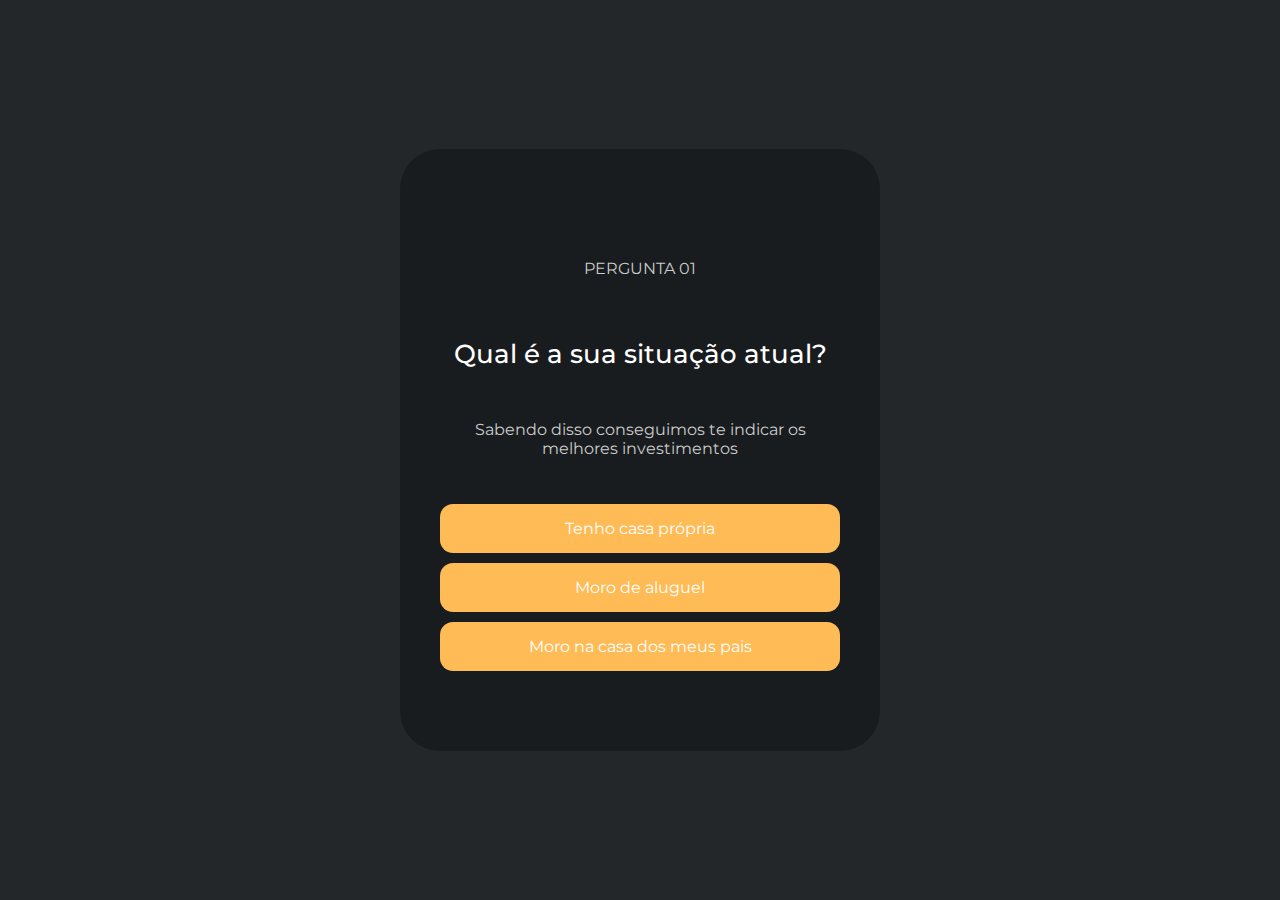
==== public/pergunta01.html @ a38a915b "first commit" ====
<!DOCTYPE html>
<html lang="en">
<head>
    <meta charset="UTF-8">
    <meta name="viewport" content="width=device-width, initial-scale=1.0">
    <link rel="stylesheet" href="css/style.css">
    <link rel="preconnect" href="https://fonts.googleapis.com">
    <link rel="preconnect" href="https://fonts.gstatic.com" crossorigin>
    <link href="https://fonts.googleapis.com/css2?family=Montserrat:ital,wght@0,100..900;1,100..900&display=swap" rel="stylesheet">
    <link rel="shortcut icon" href="img/favicon.ico" type="image/x-icon">
    <title>Investidor Plus</title>
</head>
<body>
    <div class="iniciar-quiz">
        <div class="iniciar-quiz-container">
            <p class="paragrafo pergunta">PERGUNTA 01</p>
            <h1 class="titulo">Qual é a sua situação atual?</h1>
            <p class="paragrafo">Sabendo disso conseguimos te indicar os melhores investimentos</p>
            <div class="options">
                <a href="pergunta02.html" class="start-button">Tenho casa própria</a>
                <a href="pergunta02.html" class="start-button">Moro de aluguel</a>
                <a href="pergunta02.html" class="start-button">Moro na casa dos meus pais</a>
            </div>
        </div>
    </div>
</body>
</html>
---- public/css/style.css ----
body {
    background-color: #23272A;
    font-family: 'Montserrat';
    margin: 0;
    padding: 0;
    box-sizing: border-box;
    display: flex;
    justify-content: center;
    align-items: center;
    height: 100vh;
}

.iniciar-quiz {
    max-width: 400px;
    text-align: center;
    background-color: #191C1E;
    padding: 80px 40px;
    margin: 120px 60px;
    border-radius: 40px;
}

.titulo {
    color: #fff;
    font-weight: 500;
    font-size: 1.6rem;
    line-height: 1.5;
}

.yellow {
    color: #fb5;
}

.subtitulo {
    color: #fb5;
    margin: 60px 0;
    font-size: 1.5rem;
}

.start-button {
    background-color: #fb5;
    text-decoration: none;
    color: #fff;
    padding: 10px 20px;
    border-radius: 13px;
    font-size: 1.5rem;
}

.paragrafo {
    color: #CCCCCC;
    padding-top: 30px;
    padding-bottom: 30px;
}

.options {
    display: flex;
    flex-direction: column;
    gap: 10px;
}

.options a {
    padding: 15px;
    font-size: 1rem;
}

.pergunta {
    padding-bottom: 40px;
    margin: 0;
}

.back {
    position: absolute;
    top: 0;
    left: 0;
    background-color: #fb5;
    color: #fff;
    padding: 10px 20px;
    margin: 20px;
    border-radius: 4px;
}

.pvd-button {
    background-color: #378F01;
    font-weight: bold;
}

@media (max-width: 600px) {
    .iniciar-quiz {
        border-radius: initial;
    }
}
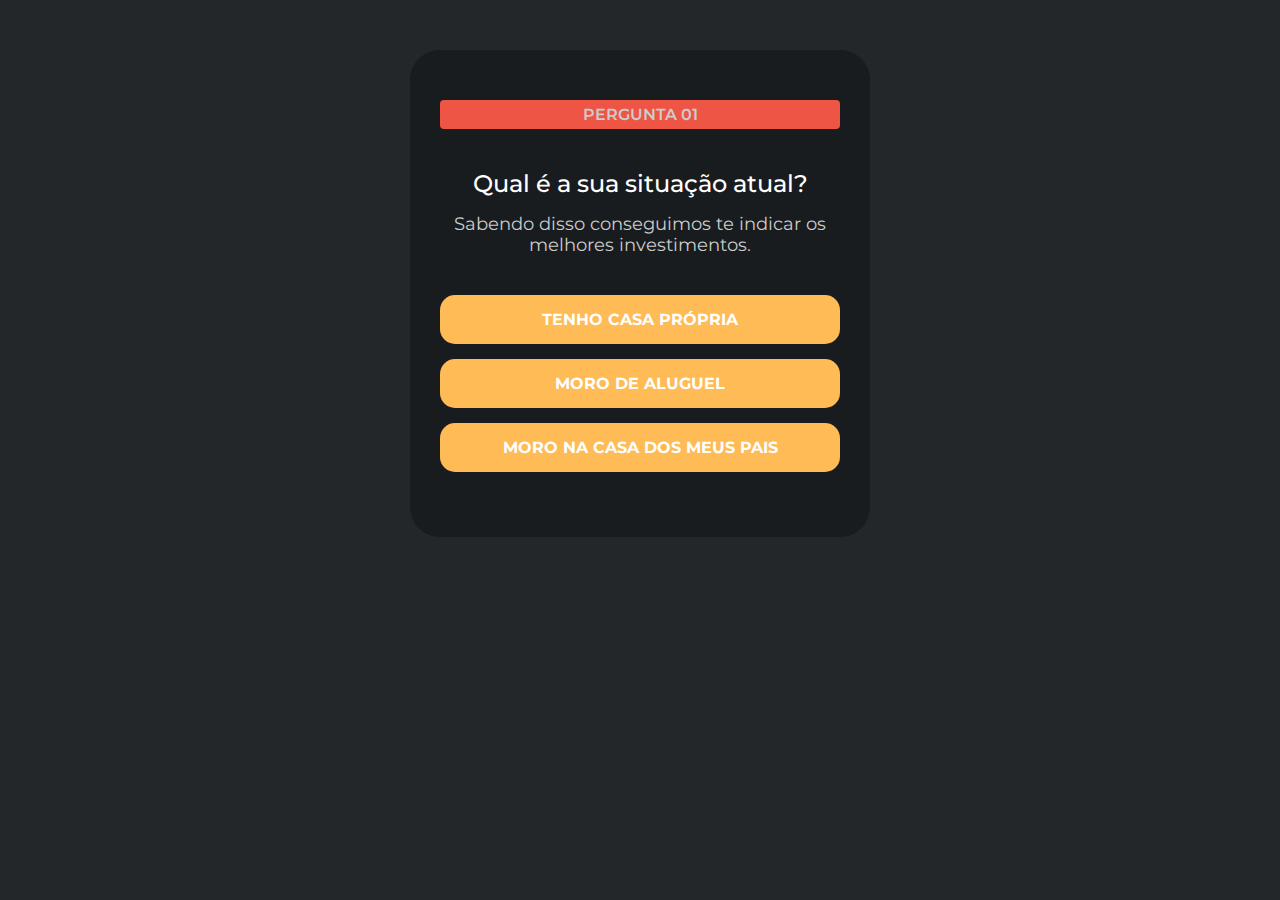
==== commit c072b991: "First commit" ====
--- a/public/pergunta01.html
+++ b/public/pergunta01.html
@@ -1,5 +1,5 @@
-<!DOCTYPE html>
-<html lang="en">
+<!DOCTYPE html>                                                                                     
+<html lang="pt-br">
 <head>
     <meta charset="UTF-8">
     <meta name="viewport" content="width=device-width, initial-scale=1.0">
@@ -11,17 +11,15 @@
     <title>Investidor Plus</title>
 </head>
 <body>
-    <div class="iniciar-quiz">
-        <div class="iniciar-quiz-container">
-            <p class="paragrafo pergunta">PERGUNTA 01</p>
-            <h1 class="titulo">Qual é a sua situação atual?</h1>
-            <p class="paragrafo">Sabendo disso conseguimos te indicar os melhores investimentos</p>
-            <div class="options">
-                <a href="pergunta02.html" class="start-button">Tenho casa própria</a>
-                <a href="pergunta02.html" class="start-button">Moro de aluguel</a>
-                <a href="pergunta02.html" class="start-button">Moro na casa dos meus pais</a>
-            </div>
+    <section class="quiz-start">
+        <div class="quiz-content">
+            <p class="quest">PERGUNTA 01</p>
+            <h2 class="titulo">Qual é a sua situação atual?</h2>
+            <p class="aviso">Sabendo disso conseguimos te indicar os melhores investimentos.</p>
+            <a href="pergunta02.html" class="btn">Tenho casa própria</a>
+            <a href="pergunta02.html" class="btn">Moro de aluguel</a>
+            <a href="pergunta02.html" class="btn">Moro na casa dos meus pais</a>
         </div>
-    </div>
+    </section>
 </body>
 </html>--- a/public/css/style.css
+++ b/public/css/style.css
@@ -1,90 +1,91 @@
+body,h1,h2,h3,p {
+    margin: 0;
+    padding: 0;
+    box-sizing: border-box;
+}
+
 body {
     background-color: #23272A;
     font-family: 'Montserrat';
-    margin: 0;
-    padding: 0;
-    box-sizing: border-box;
     display: flex;
     justify-content: center;
-    align-items: center;
-    height: 100vh;
 }
 
-.iniciar-quiz {
+.quiz-start {
+    background-color: #191C1E;
+    display: flex;
+    border-radius: 30px;
+    padding: 30px;
     max-width: 400px;
+    margin-top: 50px;
+}
+
+.quiz-content {
+    display: flex;
+    flex-direction: column;
     text-align: center;
-    background-color: #191C1E;
-    padding: 80px 40px;
-    margin: 120px 60px;
-    border-radius: 40px;
+    padding: 20px 0;
 }
 
 .titulo {
     color: #fff;
     font-weight: 500;
-    font-size: 1.6rem;
-    line-height: 1.5;
-}
-
-.yellow {
-    color: #fb5;
+    margin-bottom: 15px;
 }
 
 .subtitulo {
     color: #fb5;
-    margin: 60px 0;
-    font-size: 1.5rem;
+    font-weight: 500;
+    margin-top: 10px;
+    margin-bottom: 50px;
 }
 
-.start-button {
-    background-color: #fb5;
+.destaque {
+    color: #fb5;
+}
+
+.btn {
     text-decoration: none;
     color: #fff;
-    padding: 10px 20px;
-    border-radius: 13px;
-    font-size: 1.5rem;
+    text-transform: uppercase;
+    font-weight: bold;
+    background-color: #fb5;
+    border-radius: 15px;
+    padding: 15px 0;
+    margin-bottom: 15px;
 }
 
-.paragrafo {
-    color: #CCCCCC;
-    padding-top: 30px;
-    padding-bottom: 30px;
+.quest {
+    color: #ccc;
+    background-color: #e54;
+    border-radius: 4px;
+    padding: 5px 0;
+    font-weight: 600;
+    margin-bottom: 40px;
 }
 
-.options {
-    display: flex;
-    flex-direction: column;
-    gap: 10px;
+.aviso {
+    font-size: 1.1rem;
+    color: #ccc;
+    margin-bottom: 40px;
 }
 
-.options a {
-    padding: 15px;
-    font-size: 1rem;
+.last-quest {
+    background-color: #378F01;
 }
 
-.pergunta {
-    padding-bottom: 40px;
-    margin: 0;
-}
-
-.back {
-    position: absolute;
-    top: 0;
-    left: 0;
-    background-color: #fb5;
-    color: #fff;
-    padding: 10px 20px;
-    margin: 20px;
-    border-radius: 4px;
-}
-
-.pvd-button {
+.last-btn {
     background-color: #378F01;
-    font-weight: bold;
 }
 
 @media (max-width: 600px) {
-    .iniciar-quiz {
-        border-radius: initial;
+    .quiz-start {
+        margin: 20px;
+    }
+    .titulo {
+        font-size: 1.2rem;
+    }
+    .subtitulo {
+        font-size: 1.1rem;
     }
 }